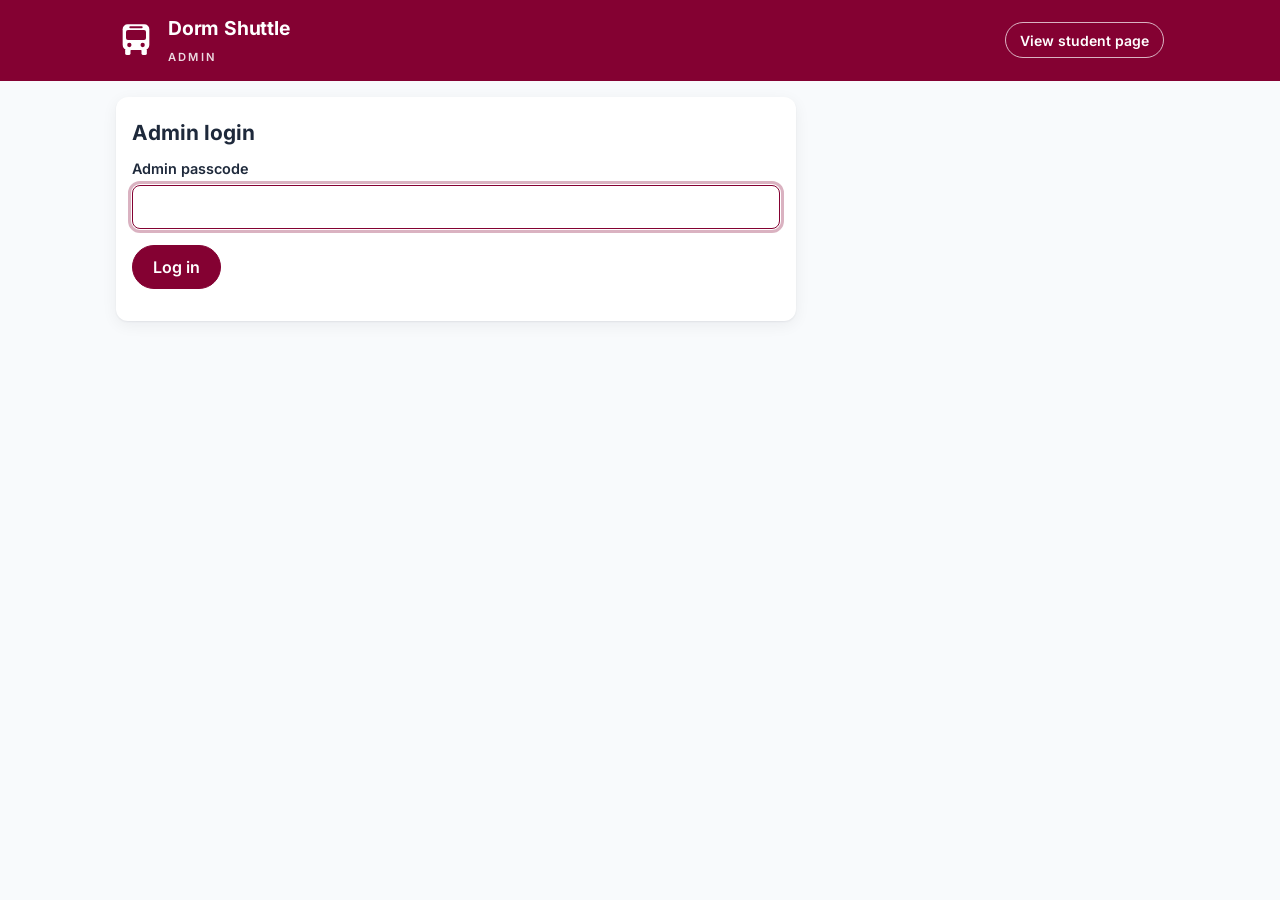
==== admin/index.html @ 540f6241 "Build student and admin pages with demo mode, Supabase schema and setup docs - Student page: alerts," ====
<!doctype html>
<html lang="en">
<head>
  <meta charset="utf-8">
  <meta name="viewport" content="width=device-width, initial-scale=1">
  <title>Admin · Dorm Shuttle</title>
  <meta name="theme-color" content="#840132">
  <meta name="robots" content="noindex, nofollow">
  <link rel="icon" href="/src/img/icon.svg" type="image/svg+xml">
  <link rel="stylesheet" href="/src/css/style.css">
  <script type="module" src="/src/js/admin.js"></script>
</head>
<body data-i18n-title="admin.title">
  <header class="site-header">
    <div class="inner">
      <a class="brand" href="/admin/">
        <img src="/src/img/bus.svg" alt="">
        <span>
          <span class="brand-name" data-i18n="app.name"></span><br>
          <span class="brand-tagline" data-i18n="admin.title"></span>
        </span>
      </a>
      <div class="header-actions">
        <a class="btn btn-light" href="/" target="_blank" rel="noopener" data-i18n="admin.viewSite"></a>
        <button id="logout" class="btn btn-light" type="button" data-i18n="admin.logout" hidden></button>
      </div>
    </div>
  </header>

  <main>
    <noscript><div class="banner banner-conn">This page needs JavaScript and an up-to-date browser.</div></noscript>
    <div id="admin-msg" class="banner banner-conn" role="alert" hidden></div>

    <div id="login" class="card page-narrow" hidden>
      <h1 style="font-size:1.3rem;margin-bottom:12px" data-i18n="admin.loginTitle"></h1>
      <form id="login-form" novalidate>
        <label for="login-passcode" data-i18n="admin.loginLabel"></label>
        <input id="login-passcode" type="password" autocomplete="current-password" required>
        <p id="login-error" class="form-error" role="alert" hidden></p>
        <p><button class="btn" type="submit" data-i18n="admin.loginSubmit"></button></p>
      </form>
    </div>

    <div id="panel" hidden>
      <nav class="admin-nav">
        <a href="#alerts" data-i18n="admin.nav.alerts"></a>
        <a href="#tracking" data-i18n="admin.nav.tracking"></a>
        <a href="#timetable" data-i18n="admin.nav.timetable"></a>
        <a href="#passcodes" data-i18n="admin.nav.passcodes"></a>
      </nav>

      <div id="tracker-status" class="banner" role="status"></div>

      <!-- Alerts -->
      <section id="alerts" class="admin-section">
        <h2 class="eyebrow" data-i18n="admin.nav.alerts"></h2>
        <div class="card">
          <h2 data-i18n="admin.alerts.active"></h2>
          <div id="alert-list"></div>
          <p id="alert-list-msg" class="form-msg" role="alert" hidden></p>
        </div>
        <div class="card">
          <h2 data-i18n="admin.alerts.new"></h2>
          <form id="alert-form" novalidate>
            <div class="form-row">
              <div class="field">
                <label for="alert-type" data-i18n="admin.alerts.type"></label>
                <select id="alert-type">
                  <option value="delay" data-i18n="alert.delay"></option>
                  <option value="cancel" data-i18n="alert.cancel"></option>
                  <option value="info" data-i18n="alert.info"></option>
                </select>
              </div>
              <div class="field" id="delay-field">
                <label for="alert-delay" data-i18n="admin.alerts.delayMin"></label>
                <input id="alert-delay" type="number" min="1" max="240" inputmode="numeric">
              </div>
            </div>
            <div class="field">
              <label for="alert-message" data-i18n="admin.alerts.message"></label>
              <textarea id="alert-message" maxlength="300" data-i18n-placeholder="admin.alerts.messagePlaceholder"></textarea>
            </div>
            <fieldset class="field" id="affects-field" style="border:0;padding:0;margin:0 0 14px">
              <legend style="font-weight:600;color:var(--ink);font-size:.9rem;margin-bottom:6px" data-i18n="admin.alerts.affects"></legend>
              <div id="affects-list" class="check-list"></div>
            </fieldset>
            <div class="field">
              <label for="alert-expires" data-i18n="admin.alerts.expires"></label>
              <input id="alert-expires" type="datetime-local">
            </div>
            <button class="btn" type="submit" data-i18n="admin.alerts.publish"></button>
            <p class="form-msg" hidden></p>
          </form>
        </div>
      </section>

      <!-- Live tracking -->
      <section id="tracking" class="admin-section">
        <h2 class="eyebrow" data-i18n="admin.nav.tracking"></h2>
        <div class="card">
          <h2 data-i18n="admin.pause.title"></h2>
          <p class="muted small" data-i18n="admin.pause.help"></p>
          <p id="pause-status" style="font-weight:700;color:var(--ink)"></p>
          <form id="pause-form" novalidate>
            <div id="pause-until-field" class="field">
              <label for="pause-until" data-i18n="admin.pause.until"></label>
              <input id="pause-until" type="datetime-local">
            </div>
            <button id="pause-btn" class="btn" type="submit" data-i18n="admin.pause.pause"></button>
            <button id="resume-btn" class="btn btn-outline" type="button" data-i18n="admin.pause.resume"></button>
            <p class="form-msg" hidden></p>
          </form>
        </div>
        <div class="card">
          <h2 data-i18n="admin.hours.title"></h2>
          <p class="muted small" data-i18n="admin.hours.help"></p>
          <form id="hours-form" novalidate>
            <div id="hours-grid" class="hours-grid"></div>
            <p><button class="btn" type="submit" data-i18n="admin.hours.save"></button></p>
            <p class="form-msg" hidden></p>
          </form>
        </div>
      </section>

      <!-- Timetable -->
      <section id="timetable" class="admin-section">
        <h2 class="eyebrow" data-i18n="admin.nav.timetable"></h2>
        <p class="muted small" data-i18n="admin.tt.help"></p>
        <div class="form-row" style="margin-bottom:12px">
          <div>
            <label for="tt-filter" data-i18n="admin.tt.filter"></label>
            <select id="tt-filter"></select>
          </div>
        </div>
        <div id="trip-list"></div>
        <p><button id="add-trip" class="btn btn-outline" type="button" data-i18n="admin.tt.add"></button></p>
        <div class="sticky-save">
          <button id="save-trips" class="btn" type="button" data-i18n="admin.tt.save"></button>
          <button id="clear-trips" class="btn btn-outline btn-small" type="button" data-i18n="admin.tt.clearAll"></button>
          <div id="trips-msg" class="form-msg" role="alert" hidden></div>
        </div>
      </section>

      <!-- Passcodes -->
      <section id="passcodes" class="admin-section">
        <h2 class="eyebrow" data-i18n="admin.nav.passcodes"></h2>
        <div class="card">
          <h2 data-i18n="admin.pass.student"></h2>
          <p class="muted small" data-i18n="admin.pass.studentHelp"></p>
          <form class="pass-form" data-kind="student" novalidate>
            <div class="form-row">
              <div class="field"><label for="student-new" data-i18n="admin.pass.new"></label><input id="student-new" type="text" autocomplete="off"></div>
              <div class="field"><label for="student-confirm" data-i18n="admin.pass.confirm"></label><input id="student-confirm" type="text" autocomplete="off"></div>
            </div>
            <button class="btn" type="submit" data-i18n="admin.pass.save"></button>
            <p class="form-msg" hidden></p>
          </form>
        </div>
        <div class="card">
          <h2 data-i18n="admin.pass.admin"></h2>
          <p class="muted small" data-i18n="admin.pass.adminHelp"></p>
          <form class="pass-form" data-kind="admin" novalidate>
            <div class="form-row">
              <div class="field"><label for="admin-new" data-i18n="admin.pass.new"></label><input id="admin-new" type="password" autocomplete="new-password"></div>
              <div class="field"><label for="admin-confirm" data-i18n="admin.pass.confirm"></label><input id="admin-confirm" type="password" autocomplete="new-password"></div>
            </div>
            <button class="btn" type="submit" data-i18n="admin.pass.save"></button>
            <p class="form-msg" hidden></p>
          </form>
        </div>
      </section>
    </div>
  </main>
</body>
</html>
---- src/css/style.css ----
/* Dorm Shuttle — styles. Look follows aubmed.ac.cy (D-016, D-020). */

@font-face {
  font-family: 'Inter';
  font-style: normal;
  font-display: swap;
  font-weight: 100 900;
  src: url('/src/fonts/inter-latin-wght-normal.woff2') format('woff2-variations');
  unicode-range: U+0000-00FF, U+0131, U+0152-0153, U+02BB-02BC, U+02C6, U+02DA, U+02DC, U+0304, U+0308, U+0329, U+2000-206F, U+20AC, U+2122, U+2191, U+2193, U+2212, U+2215, U+FEFF, U+FFFD;
}
@font-face {
  font-family: 'Inter';
  font-style: normal;
  font-display: swap;
  font-weight: 100 900;
  src: url('/src/fonts/inter-latin-ext-wght-normal.woff2') format('woff2-variations');
  unicode-range: U+0100-02BA, U+02BD-02C5, U+02C7-02CC, U+02CE-02D7, U+02DD-02FF, U+0304, U+0308, U+0329, U+1D00-1DBF, U+1E00-1E9F, U+1EF2-1EFF, U+2020, U+20A0-20AB, U+20AD-20C0, U+2113, U+2C60-2C7F, U+A720-A7FF;
}
@font-face {
  font-family: 'Inter';
  font-style: normal;
  font-display: swap;
  font-weight: 100 900;
  src: url('/src/fonts/inter-greek-wght-normal.woff2') format('woff2-variations');
  unicode-range: U+0370-0377, U+037A-037F, U+0384-038A, U+038C, U+038E-03A1, U+03A3-03FF;
}

:root {
  --maroon: #840132;
  --maroon-dark: #5a011f;
  --tint: #fdf2f5;
  --ink: #1e293b;
  --text: #334155;
  --muted: #64748b;
  --line: #e2e8f0;
  --bg: #f8fafc;
  --card: #ffffff;
  --ok: #15803d;
  --warn: #b45309;
  --warn-bg: #fffbeb;
  --radius: 0.75rem;
  --shadow: 0 1px 2px rgb(15 23 42 / 0.06), 0 4px 16px rgb(15 23 42 / 0.06);
}

* { box-sizing: border-box; }

html { -webkit-text-size-adjust: 100%; }

body {
  margin: 0;
  font-family: 'Inter', ui-sans-serif, system-ui, -apple-system, 'Segoe UI', sans-serif;
  font-size: 16px;
  line-height: 1.5;
  color: var(--text);
  background: var(--bg);
}

h1, h2, h3 { color: var(--ink); line-height: 1.2; margin: 0; }
a { color: var(--maroon); }
a:hover { color: var(--maroon-dark); }
button, input, select, textarea { font: inherit; }
[hidden] { display: none !important; }

.visually-hidden {
  position: absolute; width: 1px; height: 1px; overflow: hidden; clip: rect(0 0 0 0); white-space: nowrap;
}

/* ---------- Header ---------- */

.site-header { background: var(--maroon); color: #fff; }
.site-header .inner {
  max-width: 1080px; margin: 0 auto; padding: 14px 16px;
  display: flex; align-items: center; gap: 12px;
}
.brand { display: flex; align-items: center; gap: 12px; color: #fff; text-decoration: none; min-width: 0; }
.brand:hover { color: #fff; }
.brand img { width: 40px; height: 40px; flex: none; }
.brand-name { font-weight: 700; font-size: 1.2rem; letter-spacing: -0.01em; }
.brand-tagline {
  font-size: 0.7rem; letter-spacing: 0.2em; text-transform: uppercase; opacity: 0.85; font-weight: 600;
}
.header-actions { margin-left: auto; display: flex; gap: 8px; }

/* ---------- Layout ---------- */

main { max-width: 1080px; margin: 0 auto; padding: 16px 16px 48px; }

.layout { display: grid; gap: 24px; }
@media (min-width: 900px) {
  .layout { grid-template-columns: minmax(0, 7fr) minmax(0, 5fr); align-items: start; }
}

section { margin-top: 8px; }
section + section { margin-top: 24px; }

.eyebrow {
  display: block; margin: 0 0 10px; font-size: 0.72rem; font-weight: 700;
  letter-spacing: 0.25em; text-transform: uppercase; color: var(--maroon);
}

.card {
  background: var(--card); border-radius: var(--radius); box-shadow: var(--shadow);
  padding: 16px; margin-bottom: 16px;
}

.muted { color: var(--muted); }
.small { font-size: 0.875rem; }

/* ---------- Buttons and forms ---------- */

.btn {
  display: inline-flex; align-items: center; justify-content: center; gap: 6px;
  min-height: 44px; padding: 0 20px; border-radius: 9999px; border: 1.5px solid var(--maroon);
  background: var(--maroon); color: #fff; font-weight: 600; cursor: pointer; text-decoration: none;
}
.btn:hover { background: var(--maroon-dark); border-color: var(--maroon-dark); color: #fff; }
.btn:disabled { opacity: 0.6; cursor: wait; }
.btn-outline { background: transparent; color: var(--maroon); }
.btn-outline:hover { background: var(--tint); color: var(--maroon-dark); }
.btn-light { background: transparent; border-color: rgb(255 255 255 / 0.7); color: #fff; min-height: 36px; padding: 0 14px; font-size: 0.875rem; }
.btn-light:hover { background: rgb(255 255 255 / 0.12); border-color: #fff; }
.btn-small { min-height: 36px; padding: 0 14px; font-size: 0.875rem; }
.link-button { background: none; border: 0; padding: 0; color: var(--maroon); text-decoration: underline; cursor: pointer; font-size: 0.875rem; }

label { display: block; font-weight: 600; color: var(--ink); font-size: 0.9rem; margin-bottom: 6px; }
input[type="text"], input[type="password"], input[type="number"], input[type="time"],
input[type="datetime-local"], select, textarea {
  width: 100%; min-height: 44px; padding: 8px 12px; border: 1.5px solid var(--line);
  border-radius: 0.5rem; background: #fff; color: var(--ink);
}
input:focus, select:focus, textarea:focus, .btn:focus-visible, a:focus-visible {
  outline: 3px solid rgb(132 1 50 / 0.3); outline-offset: 1px; border-color: var(--maroon);
}
textarea { min-height: 88px; resize: vertical; }
.field { margin-bottom: 14px; }
.form-row { display: flex; gap: 10px; flex-wrap: wrap; align-items: end; }
.form-row > * { flex: 1 1 140px; }
.form-error { color: var(--maroon); font-weight: 600; font-size: 0.9rem; margin: 8px 0 0; }
.form-ok { color: var(--ok); font-weight: 600; font-size: 0.9rem; margin: 8px 0 0; }

/* ---------- Banners (connection, alerts) ---------- */

.banner {
  border-radius: var(--radius); padding: 12px 16px; margin-bottom: 12px;
  background: var(--card); box-shadow: var(--shadow); border-left: 5px solid var(--maroon);
}
.banner strong { color: var(--ink); }
.banner-conn { border-left-color: var(--warn); background: var(--warn-bg); }
.banner-alert { background: var(--tint); }
.banner-alert.cancel { background: var(--maroon); color: #fff; border-left-color: var(--maroon-dark); }
.banner-alert.cancel strong, .banner-alert.cancel .muted { color: #fff; }
.banner .meta { font-size: 0.85rem; margin-top: 4px; }
.alert-type {
  display: inline-block; font-size: 0.7rem; font-weight: 700; letter-spacing: 0.15em; text-transform: uppercase;
  margin-right: 8px;
}

/* ---------- Map ---------- */

.map-card { padding: 0; overflow: hidden; position: relative; }
#map { height: 360px; background: #e5e7eb; }
@media (min-width: 900px) { #map { height: 460px; } }
.map-status {
  display: flex; align-items: center; gap: 10px; padding: 12px 16px; border-top: 1px solid var(--line);
  font-size: 0.95rem; min-height: 48px;
}
.dot { width: 10px; height: 10px; border-radius: 50%; flex: none; background: var(--muted); }
.dot.live { background: var(--ok); box-shadow: 0 0 0 4px rgb(21 128 61 / 0.2); }
.dot.weak { background: var(--warn); }
.map-overlay {
  position: absolute; inset: 0 0 auto 0; height: 360px; z-index: 500;
  display: flex; align-items: center; justify-content: center; padding: 16px;
  background: rgb(248 250 252 / 0.88); backdrop-filter: blur(2px); text-align: center;
}
@media (min-width: 900px) { .map-overlay { height: 460px; } }
.passcode-box { max-width: 340px; width: 100%; text-align: left; }
.passcode-box h2 { font-size: 1.15rem; margin-bottom: 4px; }
.passcode-box form { margin-top: 14px; }
.passcode-box .btn { width: 100%; margin-top: 10px; }

.stop-pin {
  width: 18px; height: 18px; border-radius: 50%; background: #fff; border: 4px solid var(--maroon);
  box-shadow: 0 1px 4px rgb(0 0 0 / 0.35);
}
.bus-pin {
  width: 40px; height: 40px; border-radius: 50%; background: var(--maroon); border: 3px solid #fff;
  box-shadow: 0 2px 8px rgb(0 0 0 / 0.4); display: flex; align-items: center; justify-content: center;
}
.bus-pin img { width: 24px; height: 24px; }
.bus-pin.weak { opacity: 0.5; filter: grayscale(0.6); }
.leaflet-tooltip.stop-label {
  font-family: inherit; font-weight: 600; color: var(--ink); border: 0; box-shadow: var(--shadow); padding: 2px 8px;
}

/* ---------- Next bus ---------- */

.next-grid { display: grid; grid-template-columns: 1fr 1fr; gap: 12px; margin-bottom: 24px; }
.next-card { margin-bottom: 0; border-top: 4px solid var(--maroon); }
.next-card h3 { font-size: 0.8rem; letter-spacing: 0.12em; text-transform: uppercase; color: var(--muted); font-weight: 700; }
.next-time { font-size: 2rem; font-weight: 800; color: var(--maroon); letter-spacing: -0.02em; margin: 6px 0 0; line-height: 1.1; }
.next-time.delayed { color: var(--warn); }
.next-sub { font-size: 0.875rem; color: var(--muted); }
.next-delay { font-size: 0.8rem; font-weight: 700; color: var(--warn); }
.next-in { display: inline-block; margin-top: 6px; font-weight: 700; color: var(--ink); font-size: 0.95rem; }

/* ---------- Timetable ---------- */

.tt-group + .tt-group { margin-top: 18px; }
.tt-group h3 { font-size: 1rem; margin-bottom: 8px; }
.tt-list { list-style: none; margin: 0; padding: 0; }
.tt-list li {
  display: flex; gap: 10px; align-items: baseline; flex-wrap: wrap;
  padding: 8px 10px; border-radius: 0.5rem;
}
.tt-list li + li { border-top: 1px solid var(--line); }
.tt-list .time { font-weight: 700; color: var(--ink); font-variant-numeric: tabular-nums; min-width: 3.2em; }
.tt-list .stops { font-size: 0.875rem; color: var(--muted); }
.tt-list .tag {
  font-size: 0.7rem; font-weight: 700; letter-spacing: 0.08em; text-transform: uppercase;
  padding: 2px 8px; border-radius: 9999px; background: var(--line); color: var(--text);
}
.tt-list .tag.warn { background: #fef3c7; color: var(--warn); }
.tt-list .tag.cancel { background: var(--maroon); color: #fff; }
.tt-list li.past { opacity: 0.45; }
.tt-list li.next { background: var(--tint); }
.tt-list li.cancelled .time { text-decoration: line-through; }
.tt-days { margin-top: 16px; border-top: 1px solid var(--line); padding-top: 12px; }
.tt-days summary { cursor: pointer; font-weight: 600; color: var(--maroon); }
.tt-days select { margin: 12px 0 4px; }

.hours-list { list-style: none; margin: 0; padding: 0; }
.hours-list li { display: flex; justify-content: space-between; padding: 6px 0; }
.hours-list li + li { border-top: 1px solid var(--line); }
.hours-list li.today { font-weight: 700; color: var(--ink); }

/* ---------- Footer ---------- */

.site-footer { max-width: 1080px; margin: 0 auto; padding: 0 16px 32px; font-size: 0.85rem; color: var(--muted); }
.site-footer a { color: var(--muted); }

/* ---------- Demo bar ---------- */

.demo-bar {
  position: sticky; bottom: 0; z-index: 1000; background: var(--ink); color: #fff;
  padding: 10px 16px; font-size: 0.85rem;
}
.demo-bar .inner { max-width: 1080px; margin: 0 auto; display: flex; flex-wrap: wrap; gap: 8px 16px; align-items: center; }
.demo-bar strong { letter-spacing: 0.15em; text-transform: uppercase; font-size: 0.72rem; color: #fbcfe8; }
.demo-bar select { width: auto; min-height: 34px; padding: 4px 8px; }
.demo-bar .link-button { color: #fff; }

/* ---------- Loading ---------- */

.skeleton { color: transparent; background: linear-gradient(90deg, var(--line), #f1f5f9, var(--line)); background-size: 200% 100%; animation: shimmer 1.2s infinite; border-radius: 0.5rem; }
@keyframes shimmer { to { background-position: -200% 0; } }
@media (prefers-reduced-motion: reduce) { .skeleton { animation: none; } }

/* ---------- Simple pages (privacy, 404) ---------- */

.page-narrow { max-width: 680px; }
.page-narrow h1 { font-size: 1.6rem; margin: 8px 0 16px; }

/* ---------- Admin ---------- */

.admin-nav { display: flex; gap: 8px; flex-wrap: wrap; margin-bottom: 16px; }
.admin-nav a {
  padding: 6px 14px; border-radius: 9999px; border: 1.5px solid var(--line); background: #fff;
  text-decoration: none; font-weight: 600; font-size: 0.875rem; color: var(--ink);
}
.admin-nav a:hover { border-color: var(--maroon); color: var(--maroon); }
.admin-section { scroll-margin-top: 16px; margin-bottom: 28px; }
.admin-section h2 { font-size: 1.15rem; margin-bottom: 4px; }
.admin-status { display: flex; gap: 10px; align-items: center; }
.alert-row { display: flex; gap: 12px; align-items: flex-start; justify-content: space-between; padding: 10px 0; }
.alert-row + .alert-row { border-top: 1px solid var(--line); }
.check-list { display: grid; gap: 4px; max-height: 220px; overflow: auto; padding: 4px 0; }
.check-list label, .inline-check { display: flex; align-items: center; gap: 8px; font-weight: 500; margin: 0; }
.check-list input, .inline-check input { width: 18px; height: 18px; accent-color: var(--maroon); }
.hours-grid { display: grid; grid-template-columns: 7.5em 1fr 1fr; gap: 8px 10px; align-items: center; }
.hours-grid .day { font-weight: 600; color: var(--ink); }

.trip-row { border: 1.5px solid var(--line); border-radius: var(--radius); padding: 12px; margin-bottom: 10px; background: #fff; }
.trip-row.invalid { border-color: var(--maroon); }
.trip-head { display: flex; gap: 10px; flex-wrap: wrap; align-items: center; margin-bottom: 10px; }
.trip-head .num { font-weight: 800; color: var(--maroon); }
.trip-head select { width: auto; flex: 1 1 160px; }
.day-chips { display: flex; gap: 4px; flex-wrap: wrap; margin-bottom: 10px; }
.day-chips label {
  margin: 0; display: inline-flex; align-items: center; justify-content: center; min-width: 46px; min-height: 36px;
  border: 1.5px solid var(--line); border-radius: 9999px; font-size: 0.8rem; cursor: pointer; user-select: none;
}
.day-chips input { position: absolute; opacity: 0; pointer-events: none; }
.day-chips input:checked + span { color: #fff; }
.day-chips label:has(input:checked) { background: var(--maroon); border-color: var(--maroon); color: #fff; }
.day-chips label:has(input:focus-visible) { outline: 3px solid rgb(132 1 50 / 0.3); }
.trip-times { display: grid; grid-template-columns: repeat(auto-fit, minmax(110px, 1fr)); gap: 8px; }
.trip-times label { font-size: 0.8rem; margin-bottom: 2px; }
.trip-foot { display: flex; gap: 10px; flex-wrap: wrap; align-items: center; margin-top: 10px; }
.trip-foot input[type="text"] { flex: 1 1 160px; width: auto; }
.trip-foot .actions { margin-left: auto; display: flex; gap: 6px; }
.sticky-save {
  position: sticky; bottom: 0; background: rgb(248 250 252 / 0.95); padding: 12px 0; display: flex; gap: 10px; flex-wrap: wrap; align-items: center;
}
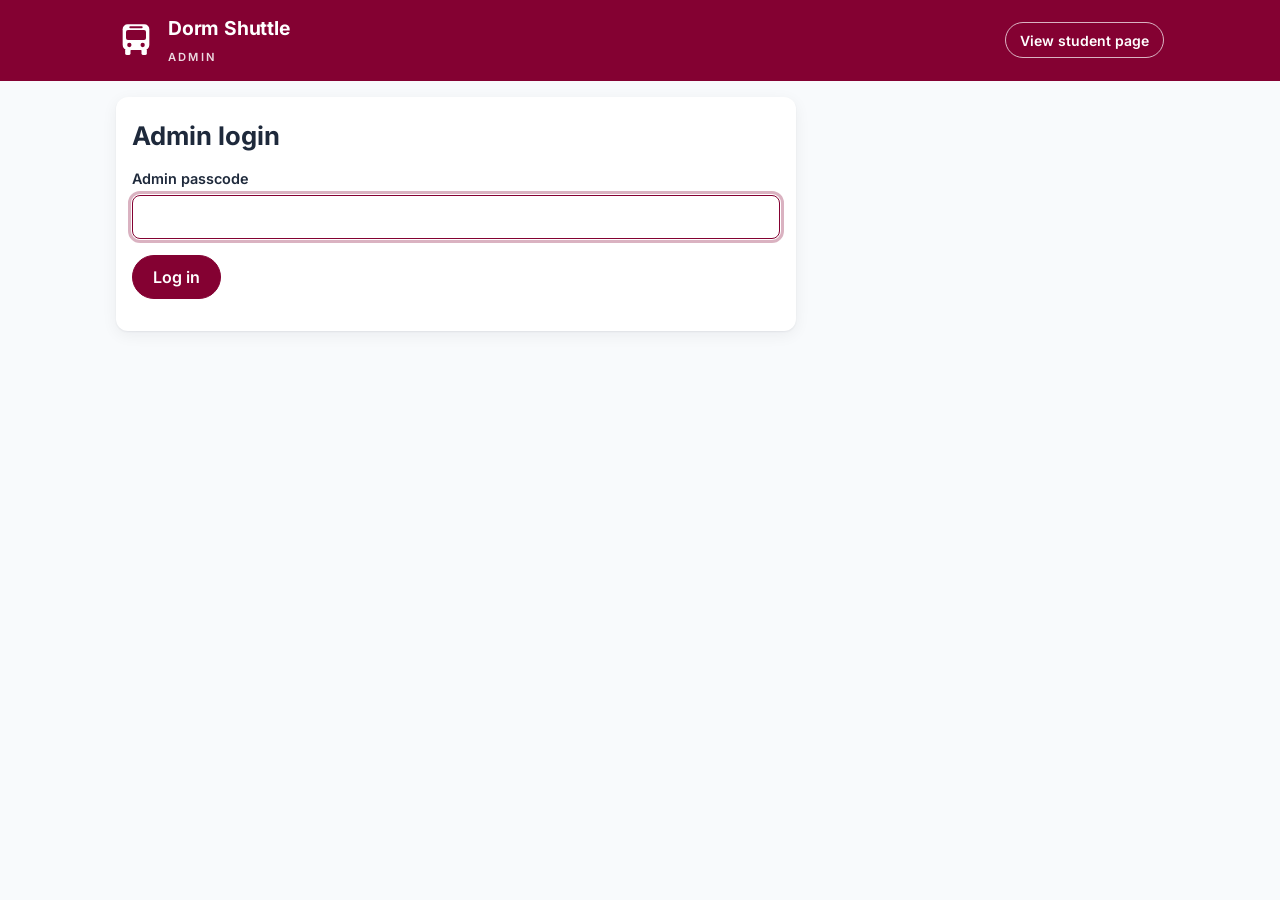
==== commit 96cf8ee6: "Admin: tracking switch, day-by-day timetable with estimated times, sticky tabs - Live tracking ON/OF" ====
--- a/admin/index.html
+++ b/admin/index.html
@@ -6,22 +6,22 @@
   <title>Admin · Dorm Shuttle</title>
   <meta name="theme-color" content="#840132">
   <meta name="robots" content="noindex, nofollow">
-  <link rel="icon" href="/src/img/icon.svg" type="image/svg+xml">
-  <link rel="stylesheet" href="/src/css/style.css">
-  <script type="module" src="/src/js/admin.js"></script>
+  <link rel="icon" href="../src/img/icon.svg" type="image/svg+xml">
+  <link rel="stylesheet" href="../src/css/style.css">
+  <script type="module" src="../src/js/admin.js"></script>
 </head>
 <body data-i18n-title="admin.title">
   <header class="site-header">
     <div class="inner">
-      <a class="brand" href="/admin/">
-        <img src="/src/img/bus.svg" alt="">
+      <a class="brand" href="./">
+        <img src="../src/img/bus.svg" alt="">
         <span>
           <span class="brand-name" data-i18n="app.name"></span><br>
           <span class="brand-tagline" data-i18n="admin.title"></span>
         </span>
       </a>
       <div class="header-actions">
-        <a class="btn btn-light" href="/" target="_blank" rel="noopener" data-i18n="admin.viewSite"></a>
+        <a class="btn btn-light" href="../" target="_blank" rel="noopener" data-i18n="admin.viewSite"></a>
         <button id="logout" class="btn btn-light" type="button" data-i18n="admin.logout" hidden></button>
       </div>
     </div>
@@ -30,9 +30,10 @@
   <main>
     <noscript><div class="banner banner-conn">This page needs JavaScript and an up-to-date browser.</div></noscript>
     <div id="admin-msg" class="banner banner-conn" role="alert" hidden></div>
+    <p id="admin-loading" class="muted" data-i18n="app.loading"></p>
 
     <div id="login" class="card page-narrow" hidden>
-      <h1 style="font-size:1.3rem;margin-bottom:12px" data-i18n="admin.loginTitle"></h1>
+      <h1 class="login-title" data-i18n="admin.loginTitle"></h1>
       <form id="login-form" novalidate>
         <label for="login-passcode" data-i18n="admin.loginLabel"></label>
         <input id="login-passcode" type="password" autocomplete="current-password" required>
@@ -42,14 +43,35 @@
     </div>
 
     <div id="panel" hidden>
-      <nav class="admin-nav">
+      <!-- Sticks to the top while scrolling; highlights the section in view (D-033). -->
+      <nav class="admin-nav" id="admin-nav">
         <a href="#alerts" data-i18n="admin.nav.alerts"></a>
-        <a href="#tracking" data-i18n="admin.nav.tracking"></a>
+        <a href="#hours" data-i18n="admin.nav.hours"></a>
         <a href="#timetable" data-i18n="admin.nav.timetable"></a>
         <a href="#passcodes" data-i18n="admin.nav.passcodes"></a>
       </nav>
 
       <div id="tracker-status" class="banner" role="status"></div>
+
+      <!-- Live tracking ON/OFF: at the top so it can be found quickly in an emergency (D-032). -->
+      <div id="tracking-card" class="card tracking-card">
+        <div class="switch-row">
+          <div>
+            <h2 data-i18n="admin.switch.title"></h2>
+            <p id="tracking-status" class="tracking-status"></p>
+          </div>
+          <button id="tracking-switch" class="switch" type="button" role="switch" aria-checked="true"
+                  data-i18n-aria-label="admin.switch.title">
+            <span class="switch-knob"></span><span id="switch-label" class="switch-label"></span>
+          </button>
+        </div>
+        <div id="resume-field" class="field">
+          <label for="resume-at" data-i18n="admin.switch.resumeAt"></label>
+          <input id="resume-at" type="datetime-local">
+        </div>
+        <p class="muted small" data-i18n="admin.switch.help"></p>
+        <p id="tracking-msg" class="form-msg" role="alert" hidden></p>
+      </div>
 
       <!-- Alerts -->
       <section id="alerts" class="admin-section">
@@ -80,8 +102,8 @@
               <label for="alert-message" data-i18n="admin.alerts.message"></label>
               <textarea id="alert-message" maxlength="300" data-i18n-placeholder="admin.alerts.messagePlaceholder"></textarea>
             </div>
-            <fieldset class="field" id="affects-field" style="border:0;padding:0;margin:0 0 14px">
-              <legend style="font-weight:600;color:var(--ink);font-size:.9rem;margin-bottom:6px" data-i18n="admin.alerts.affects"></legend>
+            <fieldset class="field plain-fieldset" id="affects-field">
+              <legend data-i18n="admin.alerts.affects"></legend>
               <div id="affects-list" class="check-list"></div>
             </fieldset>
             <div class="field">
@@ -94,25 +116,10 @@
         </div>
       </section>
 
-      <!-- Live tracking -->
-      <section id="tracking" class="admin-section">
-        <h2 class="eyebrow" data-i18n="admin.nav.tracking"></h2>
+      <!-- Service hours -->
+      <section id="hours" class="admin-section">
+        <h2 class="eyebrow" data-i18n="admin.hours.title"></h2>
         <div class="card">
-          <h2 data-i18n="admin.pause.title"></h2>
-          <p class="muted small" data-i18n="admin.pause.help"></p>
-          <p id="pause-status" style="font-weight:700;color:var(--ink)"></p>
-          <form id="pause-form" novalidate>
-            <div id="pause-until-field" class="field">
-              <label for="pause-until" data-i18n="admin.pause.until"></label>
-              <input id="pause-until" type="datetime-local">
-            </div>
-            <button id="pause-btn" class="btn" type="submit" data-i18n="admin.pause.pause"></button>
-            <button id="resume-btn" class="btn btn-outline" type="button" data-i18n="admin.pause.resume"></button>
-            <p class="form-msg" hidden></p>
-          </form>
-        </div>
-        <div class="card">
-          <h2 data-i18n="admin.hours.title"></h2>
           <p class="muted small" data-i18n="admin.hours.help"></p>
           <form id="hours-form" novalidate>
             <div id="hours-grid" class="hours-grid"></div>
@@ -126,18 +133,24 @@
       <section id="timetable" class="admin-section">
         <h2 class="eyebrow" data-i18n="admin.nav.timetable"></h2>
         <p class="muted small" data-i18n="admin.tt.help"></p>
-        <div class="form-row" style="margin-bottom:12px">
-          <div>
-            <label for="tt-filter" data-i18n="admin.tt.filter"></label>
-            <select id="tt-filter"></select>
-          </div>
-        </div>
-        <div id="trip-list"></div>
+        <div id="day-picker" class="day-picker" role="group" data-i18n-aria-label="admin.tt.days"></div>
+        <div id="trip-list" class="trip-list"></div>
         <p><button id="add-trip" class="btn btn-outline" type="button" data-i18n="admin.tt.add"></button></p>
         <div class="sticky-save">
           <button id="save-trips" class="btn" type="button" data-i18n="admin.tt.save"></button>
           <button id="clear-trips" class="btn btn-outline btn-small" type="button" data-i18n="admin.tt.clearAll"></button>
           <div id="trips-msg" class="form-msg" role="alert" hidden></div>
+          <div id="trips-unsaved" class="form-msg form-error" data-i18n="admin.tt.unsaved" hidden></div>
+        </div>
+
+        <div class="card">
+          <h2 data-i18n="admin.travel.title"></h2>
+          <p id="travel-help" class="muted small"></p>
+          <form id="travel-form" novalidate>
+            <div id="travel-list" class="travel-list"></div>
+            <p><button class="btn" type="submit" data-i18n="admin.travel.save"></button></p>
+            <p class="form-msg" hidden></p>
+          </form>
         </div>
       </section>
 
@@ -147,6 +160,11 @@
         <div class="card">
           <h2 data-i18n="admin.pass.student"></h2>
           <p class="muted small" data-i18n="admin.pass.studentHelp"></p>
+          <div class="admin-blocks">
+            <p id="blocks-text" class="small"></p>
+            <button id="clear-blocks" class="btn btn-outline btn-small" type="button" data-i18n="admin.blocks.clear" hidden></button>
+            <p id="blocks-msg" class="form-msg" role="alert" hidden></p>
+          </div>
           <form class="pass-form" data-kind="student" novalidate>
             <div class="form-row">
               <div class="field"><label for="student-new" data-i18n="admin.pass.new"></label><input id="student-new" type="text" autocomplete="off"></div>
--- a/src/css/style.css
+++ b/src/css/style.css
@@ -5,7 +5,7 @@
   font-style: normal;
   font-display: swap;
   font-weight: 100 900;
-  src: url('/src/fonts/inter-latin-wght-normal.woff2') format('woff2-variations');
+  src: url('../fonts/inter-latin-wght-normal.woff2') format('woff2-variations');
   unicode-range: U+0000-00FF, U+0131, U+0152-0153, U+02BB-02BC, U+02C6, U+02DA, U+02DC, U+0304, U+0308, U+0329, U+2000-206F, U+20AC, U+2122, U+2191, U+2193, U+2212, U+2215, U+FEFF, U+FFFD;
 }
 @font-face {
@@ -13,7 +13,7 @@
   font-style: normal;
   font-display: swap;
   font-weight: 100 900;
-  src: url('/src/fonts/inter-latin-ext-wght-normal.woff2') format('woff2-variations');
+  src: url('../fonts/inter-latin-ext-wght-normal.woff2') format('woff2-variations');
   unicode-range: U+0100-02BA, U+02BD-02C5, U+02C7-02CC, U+02CE-02D7, U+02DD-02FF, U+0304, U+0308, U+0329, U+1D00-1DBF, U+1E00-1E9F, U+1EF2-1EFF, U+2020, U+20A0-20AB, U+20AD-20C0, U+2113, U+2C60-2C7F, U+A720-A7FF;
 }
 @font-face {
@@ -21,7 +21,7 @@
   font-style: normal;
   font-display: swap;
   font-weight: 100 900;
-  src: url('/src/fonts/inter-greek-wght-normal.woff2') format('woff2-variations');
+  src: url('../fonts/inter-greek-wght-normal.woff2') format('woff2-variations');
   unicode-range: U+0370-0377, U+037A-037F, U+0384-038A, U+038C, U+038E-03A1, U+03A3-03FF;
 }
 
@@ -80,6 +80,12 @@
   font-size: 0.7rem; letter-spacing: 0.2em; text-transform: uppercase; opacity: 0.85; font-weight: 600;
 }
 .header-actions { margin-left: auto; display: flex; gap: 8px; }
+.header-actions .btn { white-space: nowrap; }
+/* On phones the two header buttons sit one above the other, the same width. */
+@media (max-width: 600px) {
+  .header-actions { flex-direction: column; gap: 6px; }
+  .header-actions .btn { min-height: 32px; padding: 0 12px; font-size: 0.8rem; }
+}
 
 /* ---------- Layout ---------- */
 
@@ -113,12 +119,12 @@
   min-height: 44px; padding: 0 20px; border-radius: 9999px; border: 1.5px solid var(--maroon);
   background: var(--maroon); color: #fff; font-weight: 600; cursor: pointer; text-decoration: none;
 }
-.btn:hover { background: var(--maroon-dark); border-color: var(--maroon-dark); color: #fff; }
+@media (hover: hover) { .btn:hover { background: var(--maroon-dark); border-color: var(--maroon-dark); color: #fff; } }
 .btn:disabled { opacity: 0.6; cursor: wait; }
 .btn-outline { background: transparent; color: var(--maroon); }
-.btn-outline:hover { background: var(--tint); color: var(--maroon-dark); }
+@media (hover: hover) { .btn-outline:hover { background: var(--tint); color: var(--maroon-dark); } }
 .btn-light { background: transparent; border-color: rgb(255 255 255 / 0.7); color: #fff; min-height: 36px; padding: 0 14px; font-size: 0.875rem; }
-.btn-light:hover { background: rgb(255 255 255 / 0.12); border-color: #fff; }
+@media (hover: hover) { .btn-light:hover { background: rgb(255 255 255 / 0.12); border-color: #fff; } }
 .btn-small { min-height: 36px; padding: 0 14px; font-size: 0.875rem; }
 .link-button { background: none; border: 0; padding: 0; color: var(--maroon); text-decoration: underline; cursor: pointer; font-size: 0.875rem; }
 
@@ -132,6 +138,11 @@
   outline: 3px solid rgb(132 1 50 / 0.3); outline-offset: 1px; border-color: var(--maroon);
 }
 textarea { min-height: 88px; resize: vertical; }
+/* Keep every box inside its container. iPhones give date/time boxes a built-in minimum
+   width and centre their text, which made them stick out of the cards. */
+input, select, textarea { min-width: 0; max-width: 100%; }
+input[type="time"], input[type="datetime-local"] { -webkit-appearance: none; appearance: none; display: block; text-align: left; }
+input::-webkit-date-and-time-value { text-align: left; }
 .field { margin-bottom: 14px; }
 .form-row { display: flex; gap: 10px; flex-wrap: wrap; align-items: end; }
 .form-row > * { flex: 1 1 140px; }
@@ -168,7 +179,8 @@
 .dot.live { background: var(--ok); box-shadow: 0 0 0 4px rgb(21 128 61 / 0.2); }
 .dot.weak { background: var(--warn); }
 .map-overlay {
-  position: absolute; inset: 0 0 auto 0; height: 360px; z-index: 500;
+  /* Above the map's zoom buttons (Leaflet puts those at 1000). */
+  position: absolute; inset: 0 0 auto 0; height: 360px; z-index: 1100;
   display: flex; align-items: center; justify-content: center; padding: 16px;
   background: rgb(248 250 252 / 0.88); backdrop-filter: blur(2px); text-align: center;
 }
@@ -241,7 +253,7 @@
 /* ---------- Demo bar ---------- */
 
 .demo-bar {
-  position: sticky; bottom: 0; z-index: 1000; background: var(--ink); color: #fff;
+  position: sticky; bottom: 0; z-index: 1200; background: var(--ink); color: #fff;
   padding: 10px 16px; font-size: 0.85rem;
 }
 .demo-bar .inner { max-width: 1080px; margin: 0 auto; display: flex; flex-wrap: wrap; gap: 8px 16px; align-items: center; }
@@ -262,42 +274,112 @@
 
 /* ---------- Admin ---------- */
 
-.admin-nav { display: flex; gap: 8px; flex-wrap: wrap; margin-bottom: 16px; }
+.login-title { font-size: 1.3rem; margin-bottom: 12px; }
+.plain-fieldset { border: 0; padding: 0; margin: 0 0 14px; }
+.plain-fieldset legend { font-weight: 600; color: var(--ink); font-size: 0.9rem; margin-bottom: 6px; padding: 0; }
+
+/* Section tabs: stick to the top and highlight the section in view (D-033). */
+.admin-nav {
+  position: sticky; top: 0; z-index: 900; display: flex; gap: 6px; overflow-x: auto; scrollbar-width: none;
+  margin: 0 -16px 16px; padding: 10px 16px; background: var(--bg); border-bottom: 1px solid var(--line);
+}
+.admin-nav::-webkit-scrollbar { display: none; }
 .admin-nav a {
-  padding: 6px 14px; border-radius: 9999px; border: 1.5px solid var(--line); background: #fff;
+  flex: none; padding: 6px 12px; border-radius: 9999px; border: 1.5px solid var(--line); background: #fff;
   text-decoration: none; font-weight: 600; font-size: 0.875rem; color: var(--ink);
 }
-.admin-nav a:hover { border-color: var(--maroon); color: var(--maroon); }
-.admin-section { scroll-margin-top: 16px; margin-bottom: 28px; }
+.admin-nav a.active { background: var(--maroon); border-color: var(--maroon); color: #fff; }
+@media (hover: hover) { .admin-nav a:not(.active):hover { border-color: var(--maroon); color: var(--maroon); } }
+.admin-section { scroll-margin-top: 64px; margin-bottom: 28px; }
 .admin-section h2 { font-size: 1.15rem; margin-bottom: 4px; }
-.admin-status { display: flex; gap: 10px; align-items: center; }
+
+/* Live tracking ON/OFF switch (D-032). */
+.tracking-card { border-left: 5px solid var(--ok); }
+.tracking-card.is-off { border-left-color: var(--maroon); background: var(--tint); }
+.tracking-card h2 { font-size: 1.15rem; }
+.switch-row { display: flex; gap: 16px; align-items: center; justify-content: space-between; margin-bottom: 8px; }
+.tracking-status { margin: 4px 0 0; font-weight: 600; color: var(--ink); }
+.switch {
+  position: relative; flex: none; width: 104px; height: 48px; border-radius: 9999px; border: 0; cursor: pointer;
+  background: var(--ok); color: #fff; font-weight: 800; font-size: 1rem; letter-spacing: 0.05em;
+}
+.switch[aria-checked="false"] { background: var(--maroon); }
+.switch-knob {
+  position: absolute; top: 5px; left: 61px; width: 38px; height: 38px; border-radius: 50%; background: #fff;
+  box-shadow: 0 1px 3px rgb(0 0 0 / 0.3); transition: left 0.15s;
+}
+.switch[aria-checked="false"] .switch-knob { left: 5px; }
+.switch-label { position: absolute; top: 50%; transform: translateY(-50%); left: 16px; }
+.switch[aria-checked="false"] .switch-label { left: auto; right: 14px; }
+.switch:disabled { opacity: 0.6; cursor: wait; }
+.switch:focus-visible { outline: 3px solid rgb(132 1 50 / 0.35); outline-offset: 3px; }
+@media (prefers-reduced-motion: reduce) { .switch-knob { transition: none; } }
+
 .alert-row { display: flex; gap: 12px; align-items: flex-start; justify-content: space-between; padding: 10px 0; }
 .alert-row + .alert-row { border-top: 1px solid var(--line); }
 .check-list { display: grid; gap: 4px; max-height: 220px; overflow: auto; padding: 4px 0; }
 .check-list label, .inline-check { display: flex; align-items: center; gap: 8px; font-weight: 500; margin: 0; }
 .check-list input, .inline-check input { width: 18px; height: 18px; accent-color: var(--maroon); }
-.hours-grid { display: grid; grid-template-columns: 7.5em 1fr 1fr; gap: 8px 10px; align-items: center; }
+.hours-grid { display: grid; grid-template-columns: auto minmax(0, 1fr) minmax(0, 1fr); gap: 8px 10px; align-items: center; }
 .hours-grid .day { font-weight: 600; color: var(--ink); }
 
-.trip-row { border: 1.5px solid var(--line); border-radius: var(--radius); padding: 12px; margin-bottom: 10px; background: #fff; }
-.trip-row.invalid { border-color: var(--maroon); }
-.trip-head { display: flex; gap: 10px; flex-wrap: wrap; align-items: center; margin-bottom: 10px; }
-.trip-head .num { font-weight: 800; color: var(--maroon); }
-.trip-head select { width: auto; flex: 1 1 160px; }
-.day-chips { display: flex; gap: 4px; flex-wrap: wrap; margin-bottom: 10px; }
+/* Timetable editor (D-031). */
+.day-picker { display: flex; gap: 4px; flex-wrap: wrap; margin: 12px 0; }
+.day-btn {
+  min-width: 46px; min-height: 40px; padding: 0 10px; border-radius: 9999px; border: 1.5px solid var(--line);
+  background: #fff; color: var(--ink); font-weight: 600; font-size: 0.85rem; cursor: pointer;
+}
+.day-btn[aria-pressed="true"] { background: var(--maroon); border-color: var(--maroon); color: #fff; }
+.trip-list { display: grid; gap: 8px; margin-bottom: 12px; }
+.trip-row { border: 1.5px solid var(--line); border-radius: var(--radius); background: #fff; overflow: hidden; }
+.trip-row.open { border-color: var(--maroon); }
+.trip-row.invalid { border-color: var(--maroon); box-shadow: 0 0 0 3px rgb(132 1 50 / 0.2); }
+.trip-summary {
+  display: flex; flex-wrap: wrap; gap: 4px 10px; align-items: baseline; width: 100%; padding: 12px 14px;
+  border: 0; background: none; text-align: left; cursor: pointer; color: var(--text);
+}
+.trip-summary .time { font-weight: 800; color: var(--ink); font-variant-numeric: tabular-nums; }
+.trip-summary .route { flex: 1 1 12em; font-size: 0.9rem; }
+.trip-summary .tag {
+  font-size: 0.7rem; font-weight: 700; letter-spacing: 0.08em; text-transform: uppercase;
+  padding: 2px 8px; border-radius: 9999px; background: var(--line); color: var(--text);
+}
+.trip-row.open .trip-summary { background: var(--tint); }
+.trip-editor { padding: 4px 14px 14px; border-top: 1px solid var(--line); }
+.editor-label { font-size: 0.8rem; letter-spacing: 0.08em; text-transform: uppercase; color: var(--muted); margin: 14px 0 6px; }
+.day-chips { display: flex; gap: 4px; flex-wrap: wrap; }
 .day-chips label {
   margin: 0; display: inline-flex; align-items: center; justify-content: center; min-width: 46px; min-height: 36px;
   border: 1.5px solid var(--line); border-radius: 9999px; font-size: 0.8rem; cursor: pointer; user-select: none;
 }
 .day-chips input { position: absolute; opacity: 0; pointer-events: none; }
-.day-chips input:checked + span { color: #fff; }
 .day-chips label:has(input:checked) { background: var(--maroon); border-color: var(--maroon); color: #fff; }
 .day-chips label:has(input:focus-visible) { outline: 3px solid rgb(132 1 50 / 0.3); }
-.trip-times { display: grid; grid-template-columns: repeat(auto-fit, minmax(110px, 1fr)); gap: 8px; }
+.stop-picker { display: flex; gap: 6px; flex-wrap: wrap; }
+.stop-btn {
+  display: inline-flex; align-items: center; gap: 6px; min-height: 40px; padding: 0 14px; border-radius: 9999px;
+  border: 1.5px solid var(--line); background: #fff; color: var(--ink); font-weight: 600; font-size: 0.875rem; cursor: pointer;
+}
+.stop-btn.selected { border-color: var(--maroon); background: var(--tint); color: var(--maroon); }
+.stop-btn .order {
+  display: inline-flex; align-items: center; justify-content: center; width: 22px; height: 22px; border-radius: 50%;
+  background: var(--maroon); color: #fff; font-size: 0.75rem; font-weight: 800;
+}
+.trip-times { display: grid; grid-template-columns: repeat(auto-fill, minmax(120px, 1fr)); gap: 8px; }
 .trip-times label { font-size: 0.8rem; margin-bottom: 2px; }
-.trip-foot { display: flex; gap: 10px; flex-wrap: wrap; align-items: center; margin-top: 10px; }
+.trip-times input::placeholder { color: #94a3b8; }
+.trip-foot { display: flex; gap: 10px; flex-wrap: wrap; align-items: center; margin-top: 14px; }
 .trip-foot input[type="text"] { flex: 1 1 160px; width: auto; }
-.trip-foot .actions { margin-left: auto; display: flex; gap: 6px; }
+.trip-actions { display: flex; gap: 6px; flex-wrap: wrap; margin-top: 12px; }
 .sticky-save {
-  position: sticky; bottom: 0; background: rgb(248 250 252 / 0.95); padding: 12px 0; display: flex; gap: 10px; flex-wrap: wrap; align-items: center;
-}
+  position: sticky; bottom: 0; z-index: 5; display: flex; gap: 10px; flex-wrap: wrap; align-items: center;
+  margin: 0 -16px 16px; padding: 12px 16px; background: var(--bg); border-top: 1px solid var(--line);
+  box-shadow: 0 -4px 12px rgb(15 23 42 / 0.06);
+}
+.sticky-save .form-msg { flex-basis: 100%; margin: 0; }
+
+.travel-list { display: grid; gap: 4px 12px; grid-template-columns: minmax(0, 1fr) 7em; align-items: center; }
+.travel-head, .travel-row { display: contents; }
+.travel-pair { margin: 0; font-weight: 600; font-size: 0.9rem; }
+.travel-status { grid-column: 1 / -1; margin: 0 0 10px; }
+.travel-status.in-use { color: var(--ok); font-weight: 600; }
